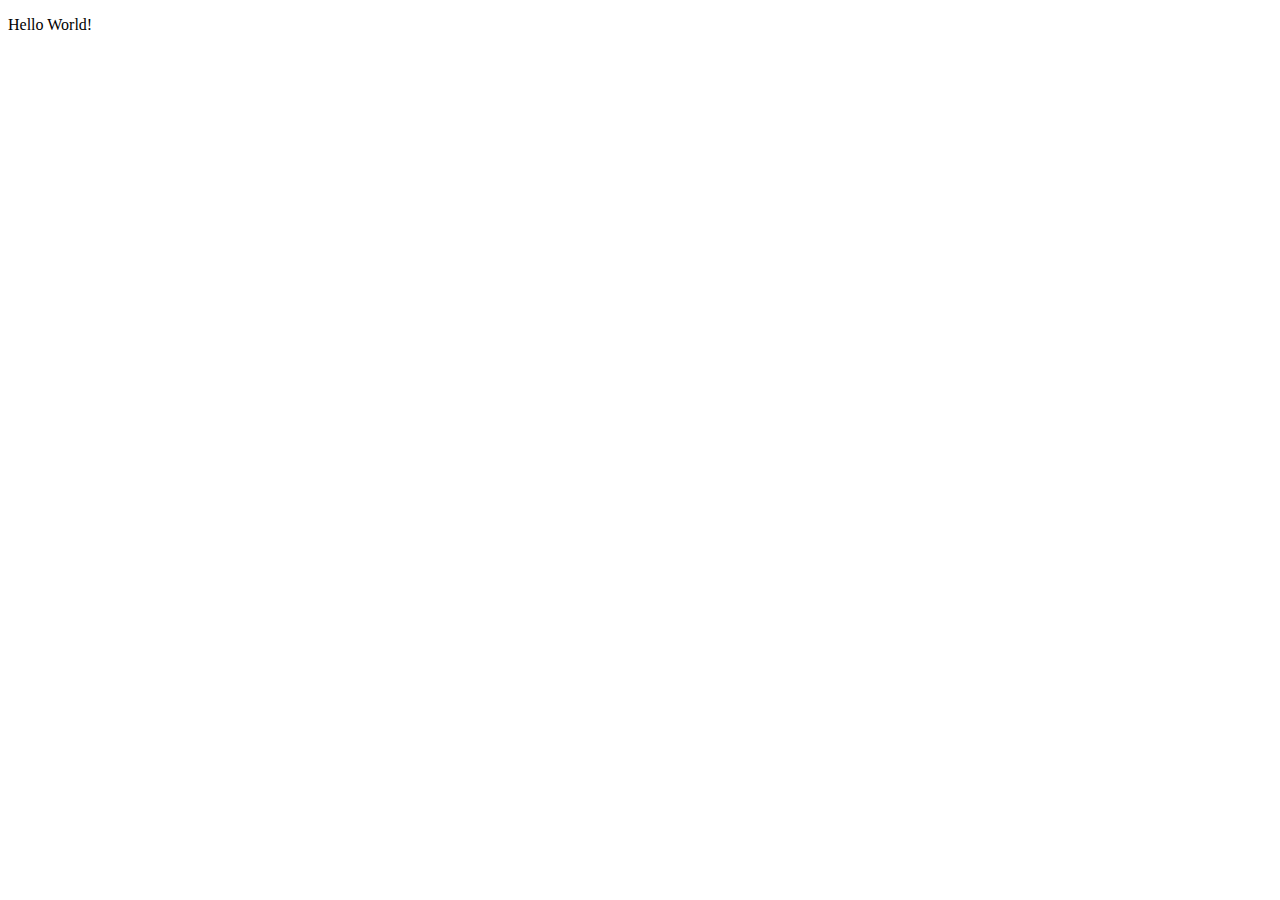
==== index.html @ 24256acc "First commit" ====
<!DOCTYPE html>
<html lang="en">
  <head>
    <meta charset="UTF-8" />
    <meta name="viewport" content="width=device-width, initial-scale=1.0" />
    <title>Pet Care Tracker</title>
  </head>
  <body>
    <p>Hello World!</p>
  </body>
</html>
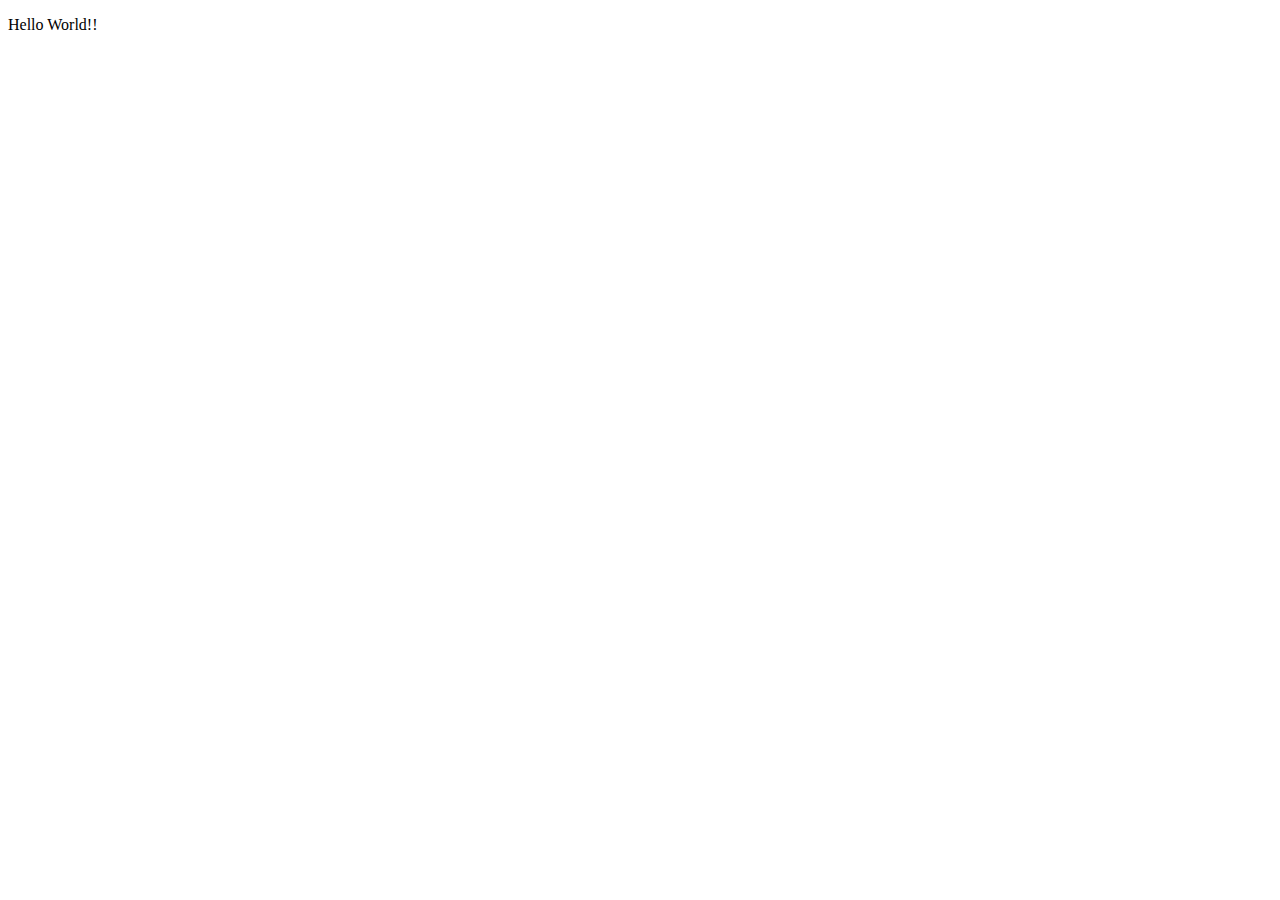
==== commit a9f1d5df: "Initial commit" ====
--- a/index.html
+++ b/index.html
@@ -6,6 +6,6 @@
     <title>Pet Care Tracker</title>
   </head>
   <body>
-    <p>Hello World!</p>
+    <p>Hello World!!</p>
   </body>
 </html>
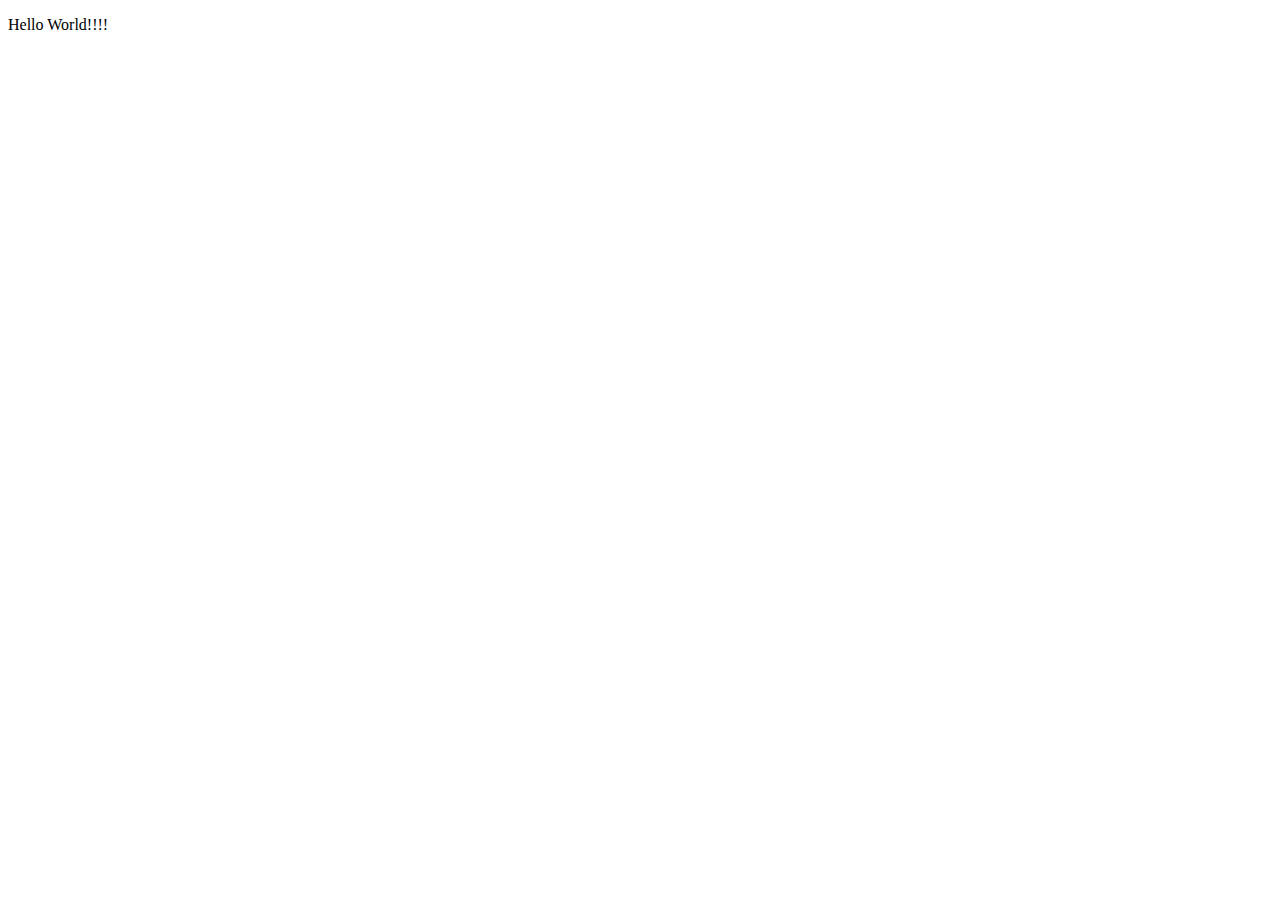
==== commit e15543f8: "Second commit" ====
--- a/index.html
+++ b/index.html
@@ -6,6 +6,6 @@
     <title>Pet Care Tracker</title>
   </head>
   <body>
-    <p>Hello World!!</p>
+    <p>Hello World!!!!</p>
   </body>
 </html>
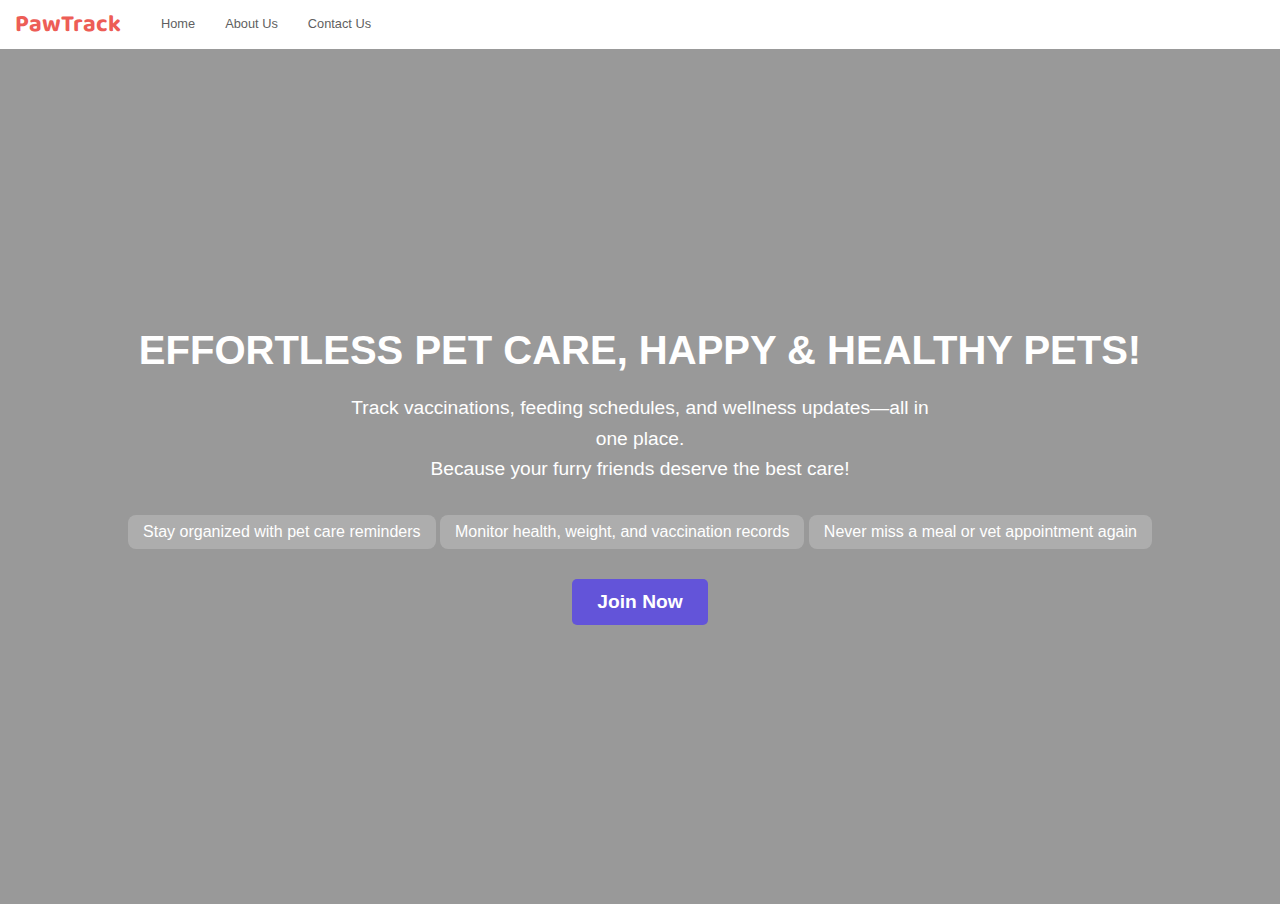
==== commit d14bb279: "Created styling and html for the hompage or landing page" ====
--- a/index.html
+++ b/index.html
@@ -3,9 +3,42 @@
   <head>
     <meta charset="UTF-8" />
     <meta name="viewport" content="width=device-width, initial-scale=1.0" />
-    <title>Pet Care Tracker</title>
+    <title>PawTrack</title>
+    <link rel="stylesheet" href="assets/css/style.css" />
+    <link
+      href="https://fonts.googleapis.com/css2?family=Baloo+2:wght@400;500;600;700&display=swap"
+      rel="stylesheet"
+    />
   </head>
   <body>
-    <p>Hello World!!!!</p>
+    <header>
+      <h2>PawTrack</h2>
+      <ul>
+        <li><a href="">Home</a></li>
+        <li><a href="">About Us</a></li>
+        <li><a href="">Contact Us</a></li>
+      </ul>
+    </header>
+    <main class="landing-page">
+      <h1>Effortless Pet Care, Happy & Healthy Pets!</h1>
+      <section>
+        <p>
+          Track vaccinations, feeding schedules, and wellness updates—all in one
+          place.
+        </p>
+        <p>Because your furry friends deserve the best care!</p>
+      </section>
+      <ul>
+        <li>Stay organized with pet care reminders</li>
+        <li>Monitor health, weight, and vaccination records</li>
+        <li>Never miss a meal or vet appointment again</li>
+      </ul>
+      <button>
+        <a
+          href="/Users/isti/Documents/hacktive8/milestone-project/pet-care-tracker/signup.html"
+          >Join Now</a
+        >
+      </button>
+    </main>
   </body>
 </html>
--- a/assets/css/style.css
+++ b/assets/css/style.css
@@ -0,0 +1,334 @@
+/* CSS Reset */
+html,
+body,
+blockquote,
+code,
+h1,
+h2,
+h3,
+h4,
+h5,
+h6,
+p,
+pre {
+  margin: 0;
+  padding: 0;
+}
+button,
+fieldset,
+form,
+input,
+legend,
+textarea,
+select {
+  margin: 0;
+  padding: 0;
+}
+fieldset {
+  border: 0;
+}
+a,
+a * {
+  cursor: pointer;
+}
+div {
+  margin: 0;
+  padding: 0;
+  background-color: transparent;
+  text-align: left;
+}
+hr,
+img {
+  border: 0;
+}
+applet,
+iframe,
+object {
+  border: 0;
+  margin: 0;
+  padding: 0;
+}
+button,
+input[type="button"],
+input[type="image"],
+input[type="reset"],
+input[type="submit"],
+label {
+  cursor: pointer;
+}
+ul,
+li {
+  list-style: none;
+  margin: 0;
+  padding: 0;
+}
+strong {
+  font-weight: bold;
+}
+em {
+  font-style: italic;
+}
+
+/* General setup */
+body {
+  font-family: Arial, Helvetica, sans-serif;
+}
+
+/* Login Page */
+html,
+body {
+  height: 100%;
+  margin: 0;
+  padding: 0;
+}
+
+.login-body,
+.signup-body {
+  background-image: url("https://images.unsplash.com/photo-1592687864878-d008e52d69e9?q=80&w=2940&auto=format&fit=crop&ixlib=rb-4.0.3&ixid=M3wxMjA3fDB8MHxwaG90by1wYWdlfHx8fGVufDB8fHx8fA%3D%3D");
+  background-size: cover;
+  background-position: center;
+  background-repeat: no-repeat;
+  color: white;
+  text-align: center;
+}
+
+main {
+  display: flex;
+  justify-content: center;
+  align-items: center;
+  width: 100%;
+  height: 100%;
+}
+
+.login-section {
+  background: rgba(255, 255, 255, 0.1); /* Semi-transparent white */
+  padding: 20px;
+  border-radius: 15px;
+  color: white;
+  text-align: center;
+  width: 500px;
+  position: relative;
+  box-shadow: 0 4px 10px rgba(0, 0, 0, 0.2);
+  backdrop-filter: blur(10px); /* Frosted glass effect */
+  border: 1px solid rgba(255, 255, 255, 0.2); /* Subtle border */
+}
+
+/* Optional: Adding a slight inner glow effect */
+.login-section::before {
+  content: "";
+  position: absolute;
+  top: 0;
+  left: 0;
+  width: 100%;
+  height: 100%;
+  background: linear-gradient(
+    135deg,
+    rgba(255, 255, 255, 0.2) 0%,
+    rgba(255, 255, 255, 0.1) 50%,
+    rgba(255, 255, 255, 0.05) 100%
+  );
+  border-radius: 15px;
+  z-index: -1;
+}
+
+.login-section {
+  display: flex;
+  flex-direction: column;
+  justify-content: baseline;
+  align-items: center;
+  gap: 5px;
+}
+.login-section h1 {
+  font-family: "Baloo 2", cursive;
+  font-weight: 700;
+  font-size: 2em;
+  color: #ed5d56;
+}
+.login-section p,
+.login-section div p,
+.login-section div a {
+  font-size: 0.7em;
+  color: white;
+}
+.login-section div a {
+  color: #ed5d56;
+  text-decoration: none;
+  font-weight: bold;
+}
+.login-section div a:hover {
+  text-decoration: underline;
+}
+.login-section form {
+  margin-top: 20px;
+  display: flex;
+  flex-direction: column;
+}
+
+.login-section form input {
+  background-color: #f3f4f6;
+  width: 300px;
+  height: 25px;
+  border: none;
+  margin-bottom: 10px;
+  border-radius: 5px;
+  padding: 0 5px 0 5px;
+  font-size: 0.7em;
+}
+
+.login-section form input::placeholder {
+  font-size: 0.7em;
+}
+
+.login-section form button {
+  width: 100%;
+  height: 25px;
+  font-size: 0.7em;
+  align-self: center;
+  background-color: #6354d9;
+  color: white;
+  border-radius: 5px;
+  margin-top: 10px;
+  margin-bottom: 10px;
+  border: 1px solid #6354d9;
+  transition: 0.3s;
+}
+
+.login-section form button:hover {
+  background-color: #6454d9bd;
+}
+
+/* Homepage */
+
+header {
+  height: 5vh;
+  display: flex;
+  align-items: center;
+  padding: 2px 15px 2px 15px;
+  gap: 30px;
+}
+header h2 {
+  font-family: "Baloo 2", cursive;
+  font-weight: 700;
+  color: #ed5d56;
+}
+header ul {
+  display: flex;
+  gap: 10px;
+}
+
+header ul li {
+  padding: 10px;
+  border-bottom: white solid 3px;
+  border-radius: 3px;
+}
+
+header ul li a {
+  text-decoration: none;
+  font-size: 0.8em;
+  color: rgb(97, 95, 95);
+  display: inline-block; /* Ensures padding is clickable */
+}
+
+header ul li:hover {
+  border-bottom: #6354d9 solid 3px;
+}
+
+header ul li:hover a {
+  color: #6354d9;
+  font-weight: bold;
+}
+
+header ul li:active,
+header ul li:focus-within {
+  border-bottom: #6354d9 solid 3px;
+}
+
+header ul li:active a,
+header ul li:focus-within a {
+  color: #6354d9;
+  color: #6354d9;
+}
+
+.landing-page {
+  background-image: url("https://images.unsplash.com/photo-1601030782669-7ea5e804b4d1?q=80&w=3131&auto=format&fit=crop&ixlib=rb-4.0.3&ixid=M3wxMjA3fDB8MHxwaG90by1wYWdlfHx8fGVufDB8fHx8fA%3D%3D");
+  background-size: cover;
+  background-position: center;
+  background-repeat: no-repeat;
+  color: white;
+  text-align: center;
+  height: 95vh;
+  display: flex;
+  flex-direction: column;
+  align-items: center;
+  justify-content: center;
+  position: relative;
+  overflow: hidden;
+}
+
+/* Subtle dark overlay for better readability */
+.landing-page::before {
+  content: "";
+  position: absolute;
+  top: 0;
+  left: 0;
+  width: 100%;
+  height: 95vh;
+  background: rgba(0, 0, 0, 0.4); /* Adjust for better readability */
+  z-index: 1;
+}
+
+.landing-page h1 {
+  font-size: 2.5rem;
+  font-weight: bold;
+  text-transform: uppercase;
+  margin-bottom: 20px;
+  z-index: 2;
+}
+
+.landing-page section {
+  font-size: 1.2rem;
+  max-width: 600px;
+  margin: 0 auto 20px;
+  line-height: 1.6;
+  z-index: 2;
+}
+
+.landing-page ul {
+  list-style: none;
+  padding: 0;
+  z-index: 2;
+}
+
+.landing-page ul li {
+  font-size: 1rem;
+  margin: 10px 0;
+  padding: 8px 15px;
+  background: rgba(255, 255, 255, 0.2);
+  display: inline-block;
+  border-radius: 8px;
+  z-index: 2;
+}
+
+.landing-page button {
+  background: #6354d9;
+  border: none;
+  padding: 12px 25px;
+  border-radius: 5px;
+  font-size: 1.2rem;
+  font-weight: bold;
+  color: white;
+  cursor: pointer;
+  transition: 0.3s ease-in-out;
+  z-index: 2;
+  margin-top: 20px;
+}
+
+.landing-page button:hover {
+  background: #6354d9;
+  transform: scale(1.05);
+}
+
+.landing-page button a {
+  text-decoration: none;
+  color: white;
+}
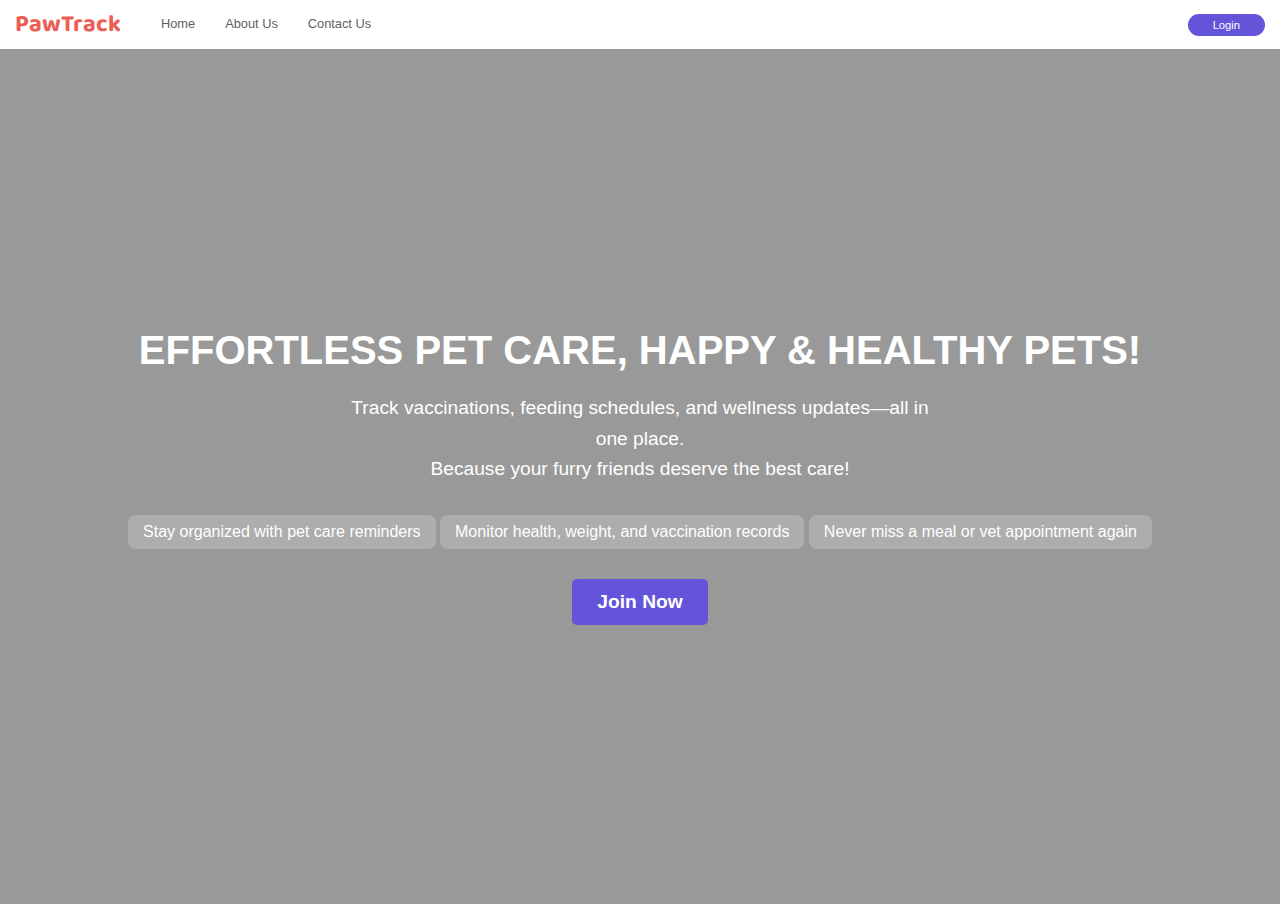
==== commit bf3949a6: "Updated the path for the link" ====
--- a/index.html
+++ b/index.html
@@ -18,6 +18,9 @@
         <li><a href="">About Us</a></li>
         <li><a href="">Contact Us</a></li>
       </ul>
+      <button>
+        <a href="./login.html">Login</a>
+      </button>
     </header>
     <main class="landing-page">
       <h1>Effortless Pet Care, Happy & Healthy Pets!</h1>
@@ -34,10 +37,7 @@
         <li>Never miss a meal or vet appointment again</li>
       </ul>
       <button>
-        <a
-          href="/Users/isti/Documents/hacktive8/milestone-project/pet-care-tracker/signup.html"
-          >Join Now</a
-        >
+        <a href="./signup.html">Join Now</a>
       </button>
     </main>
   </body>
--- a/assets/css/style.css
+++ b/assets/css/style.css
@@ -249,6 +249,27 @@
   color: #6354d9;
 }
 
+header button {
+  background: #6354d9;
+  border: none;
+  padding: 5px 25px;
+  border-radius: 35px;
+  font-size: 0.7rem;
+  color: white;
+  cursor: pointer;
+  transition: 0.3s ease-in-out;
+  margin-left: auto;
+}
+header button:hover {
+  background: #6354d9;
+  transform: scale(1.05);
+}
+
+header button a {
+  text-decoration: none;
+  color: white;
+}
+
 .landing-page {
   background-image: url("https://images.unsplash.com/photo-1601030782669-7ea5e804b4d1?q=80&w=3131&auto=format&fit=crop&ixlib=rb-4.0.3&ixid=M3wxMjA3fDB8MHxwaG90by1wYWdlfHx8fGVufDB8fHx8fA%3D%3D");
   background-size: cover;
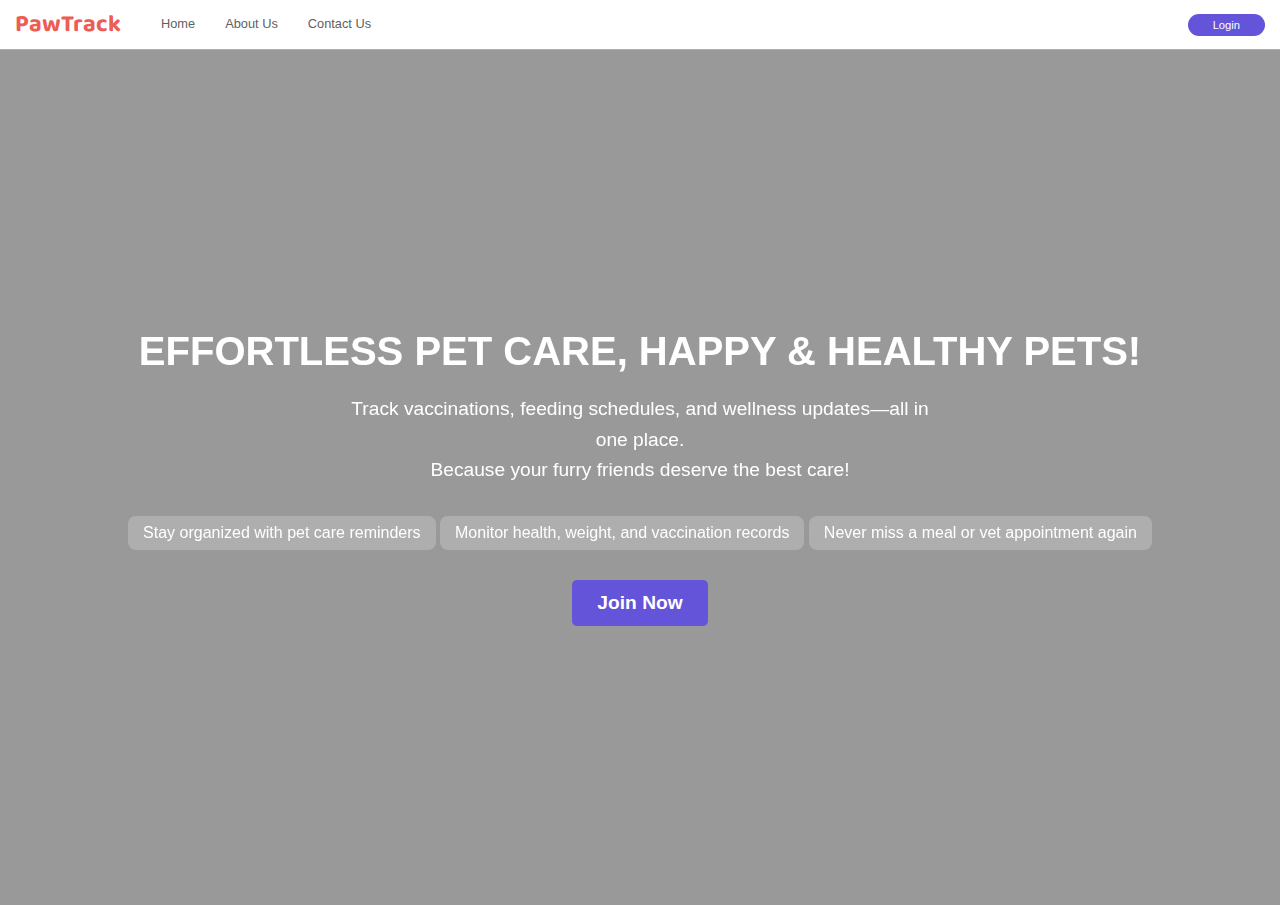
==== commit 75e72734: "Created the about us page" ====
--- a/index.html
+++ b/index.html
@@ -14,9 +14,9 @@
     <header>
       <h2>PawTrack</h2>
       <ul>
-        <li><a href="">Home</a></li>
-        <li><a href="">About Us</a></li>
-        <li><a href="">Contact Us</a></li>
+        <li><a href="./index.html">Home</a></li>
+        <li><a href="./about-us.html">About Us</a></li>
+        <li><a href="./contact-us.html">Contact Us</a></li>
       </ul>
       <button>
         <a href="./login.html">Login</a>
--- a/assets/css/style.css
+++ b/assets/css/style.css
@@ -205,6 +205,11 @@
   align-items: center;
   padding: 2px 15px 2px 15px;
   gap: 30px;
+  border-bottom: rgba(128, 128, 128, 0.628) 0.5px solid;
+  position: sticky;
+  top: 0;
+  overflow: hidden;
+  background-color: white;
 }
 header h2 {
   font-family: "Baloo 2", cursive;
@@ -353,3 +358,116 @@
   text-decoration: none;
   color: white;
 }
+
+/* About Us Page */
+.about-us {
+  max-width: 800px;
+  margin: 250px auto;
+  text-align: center;
+  background: white;
+  color: #333;
+  font-family: "Inter", sans-serif;
+  display: flex;
+  flex-direction: column;
+  gap: 15px;
+}
+
+.about-us h1 {
+  font-size: 2.2em;
+  font-weight: 600;
+  margin-bottom: 20px;
+}
+
+.about-us p {
+  font-size: 0.8em;
+  line-height: 1.6;
+  color: #555;
+  margin-top: 10px;
+  margin-bottom: 25px;
+}
+
+.about-us ul {
+  list-style: none;
+  padding: 0;
+}
+
+.about-us ul li {
+  font-size: 0.8em;
+  padding: 10px 0;
+  border-bottom: 1px solid #ddd;
+}
+
+.about-us ul li:last-child {
+  border-bottom: none;
+}
+
+.about-us a {
+  margin-top: 25px;
+  padding: 12px 24px;
+  font-size: 1em;
+  font-weight: 500;
+  text-decoration: none;
+  color: white;
+  background: #6354d9;
+  border-radius: 6px;
+  transition: 0.3s ease-in-out;
+}
+
+.about-us a:hover {
+  background: #4c3bbd;
+}
+
+.img-container {
+  display: flex;
+}
+
+.about-us img {
+  margin-bottom: 10px;
+  margin-left: 10px;
+  width: 250px;
+  height: 250px;
+  object-fit: cover;
+  border-radius: 50%;
+  box-shadow: rgba(149, 157, 165, 0.2) 0px 8px 24px;
+}
+
+.container {
+  position: relative;
+  width: 50%;
+}
+
+.image {
+  display: block;
+  width: 100%;
+  height: auto;
+}
+
+.overlay {
+  position: absolute;
+  top: 0;
+  bottom: 0;
+  left: 0;
+  right: 0;
+  height: 100%;
+  width: 100%;
+  opacity: 0;
+  transition: 0.5s ease;
+  background-color: #f3f4f62f;
+  border-radius: 50%;
+}
+
+.container:hover .overlay {
+  opacity: 1;
+}
+
+.text {
+  color: white;
+  font-size: 20px;
+  position: absolute;
+  top: 50%;
+  left: 50%;
+  -webkit-transform: translate(-50%, -50%);
+  -ms-transform: translate(-50%, -50%);
+  transform: translate(-50%, -50%);
+  text-align: center;
+}
